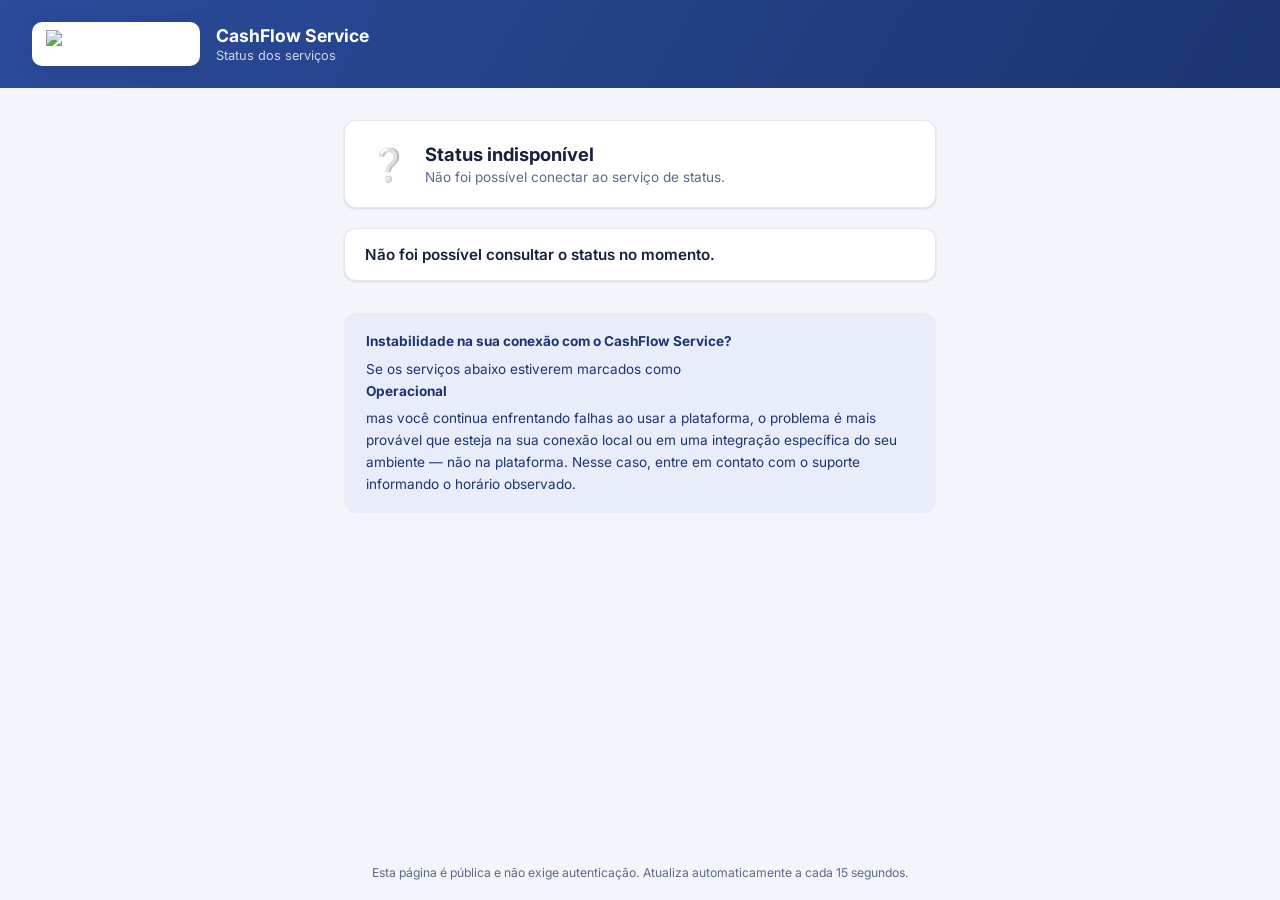
==== src/StatusPage.Api/wwwroot/status/index.html @ 38a7cb29 "Adiciona painel de operacao com login, status page publica, instalacao assistida e dossie executivo " ====
<!DOCTYPE html>
<html lang="pt-BR">
<head>
<meta charset="UTF-8">
<meta name="viewport" content="width=device-width, initial-scale=1.0">
<title>CashFlow Service — Status dos serviços</title>
<link rel="preconnect" href="https://fonts.googleapis.com">
<link href="https://fonts.googleapis.com/css2?family=Inter:wght@400;500;600;700;800&display=swap" rel="stylesheet">
<link rel="stylesheet" href="status.css">
</head>
<body>

<div class="pagina">

  <header class="topo">
    <div class="marca-logo">
      <img src="../assets/carrefour-banco-logo.png" alt="Carrefour Banco" />
    </div>
    <div class="marca-texto">
      <h1>CashFlow Service</h1>
      <p>Status dos serviços</p>
    </div>
  </header>

  <main class="conteudo">

    <div class="resumo-geral" id="resumo-geral">
      <span class="resumo-icone" id="resumo-icone">⏳</span>
      <div>
        <h2 id="resumo-titulo">Verificando…</h2>
        <p id="resumo-legenda">Consultando o status atual dos serviços.</p>
      </div>
    </div>

    <div class="grid-status" id="grid-status">
      <div class="card-status">
        <span class="status-nome">Carregando…</span>
      </div>
    </div>

    <p class="atualizacao" id="atualizacao"></p>

    <div class="ajuda-caixa">
      <strong>Instabilidade na sua conexão com o CashFlow Service?</strong>
      <p>
        Se os serviços abaixo estiverem marcados como <strong>Operacional</strong> mas você
        continua enfrentando falhas ao usar a plataforma, o problema é mais provável que esteja na
        sua conexão local ou em uma integração específica do seu ambiente — não na plataforma.
        Nesse caso, entre em contato com o suporte informando o horário observado.
      </p>
    </div>

  </main>

  <footer class="rodape">
    Esta página é pública e não exige autenticação. Atualiza automaticamente a cada 15 segundos.
  </footer>

</div>

<script src="status.js"></script>
</body>
</html>
---- src/StatusPage.Api/wwwroot/status/status.css ----
:root {
  --cor-primaria: #2b4b9b;
  --cor-primaria-escura: #1c3570;
  --cor-primaria-clara: #e9edf9;
  --cor-fundo: #f3f5fa;
  --cor-superficie: #ffffff;
  --cor-borda: #e1e6f0;
  --cor-texto: #16213e;
  --cor-texto-secundario: #5c6a8a;
  --cor-sucesso: #1a8f4c;
  --cor-alerta: #d08c00;
  --cor-erro: #c43b3b;
  --raio: 12px;
  --raio-pequeno: 8px;
  --sombra: 0 1px 2px rgba(23, 33, 70, 0.06), 0 1px 3px rgba(23, 33, 70, 0.08);
  --sombra-elevada: 0 4px 16px rgba(23, 33, 70, 0.14);
  --fonte: "Inter", system-ui, -apple-system, "Segoe UI", sans-serif;
}

* {
  box-sizing: border-box;
}

body {
  margin: 0;
  font-family: var(--fonte);
  background: var(--cor-fundo);
  color: var(--cor-texto);
  -webkit-font-smoothing: antialiased;
}

.pagina {
  min-height: 100vh;
  display: flex;
  flex-direction: column;
}

.topo {
  background: linear-gradient(120deg, var(--cor-primaria) 0%, var(--cor-primaria-escura) 100%);
  color: #fff;
  padding: 22px 32px;
  display: flex;
  align-items: center;
  gap: 16px;
}

.marca-logo {
  background: #fff;
  border-radius: 10px;
  padding: 8px 14px;
  display: flex;
  align-items: center;
  box-shadow: var(--sombra-elevada);
  flex-shrink: 0;
}

.marca-logo img {
  height: 28px;
  width: auto;
  display: block;
}

.marca-texto h1 {
  margin: 0;
  font-size: 1.1rem;
  font-weight: 700;
}

.marca-texto p {
  margin: 2px 0 0;
  font-size: 0.8rem;
  color: rgba(255, 255, 255, 0.78);
}

.conteudo {
  flex: 1;
  max-width: 640px;
  margin: 0 auto;
  padding: 32px 24px 48px;
  width: 100%;
}

.resumo-geral {
  display: flex;
  align-items: center;
  gap: 16px;
  background: var(--cor-superficie);
  border: 1px solid var(--cor-borda);
  border-radius: var(--raio);
  padding: 22px 24px;
  box-shadow: var(--sombra);
  margin-bottom: 20px;
}

.resumo-icone {
  font-size: 2rem;
  flex-shrink: 0;
}

.resumo-geral h2 {
  margin: 0 0 4px;
  font-size: 1.15rem;
}

.resumo-geral p {
  margin: 0;
  font-size: 0.85rem;
  color: var(--cor-texto-secundario);
}

.resumo-geral.geral-operacional .resumo-geral,
.resumo-geral.geral-operacional {
  border-color: #bfe3cc;
}

.grid-status {
  display: grid;
  gap: 12px;
  margin-bottom: 24px;
}

.card-status {
  background: var(--cor-superficie);
  border: 1px solid var(--cor-borda);
  border-radius: var(--raio);
  padding: 16px 20px;
  box-shadow: var(--sombra);
  display: flex;
  align-items: center;
  justify-content: space-between;
  gap: 12px;
}

.status-nome {
  font-weight: 600;
  font-size: 0.95rem;
}

.status-badge {
  display: inline-flex;
  align-items: center;
  gap: 6px;
  padding: 5px 12px;
  border-radius: 999px;
  font-size: 0.78rem;
  font-weight: 700;
  letter-spacing: 0.01em;
}

.status-badge::before {
  content: "";
  width: 7px;
  height: 7px;
  border-radius: 50%;
  background: currentColor;
}

.status-badge.badge-operacional {
  background: #e4f5ea;
  color: var(--cor-sucesso);
}

.status-badge.badge-degradado {
  background: #fff6e5;
  color: var(--cor-alerta);
}

.status-badge.badge-indisponivel {
  background: #fdeaea;
  color: var(--cor-erro);
}

.atualizacao {
  text-align: center;
  font-size: 0.78rem;
  color: var(--cor-texto-secundario);
  margin: 0 0 32px;
}

.ajuda-caixa {
  background: var(--cor-primaria-clara);
  border-radius: var(--raio);
  padding: 18px 22px;
  font-size: 0.85rem;
  color: var(--cor-primaria-escura);
  line-height: 1.6;
}

.ajuda-caixa strong {
  display: block;
  margin-bottom: 6px;
}

.ajuda-caixa p {
  margin: 0;
}

.rodape {
  text-align: center;
  padding: 20px;
  font-size: 0.76rem;
  color: var(--cor-texto-secundario);
}

@media (max-width: 480px) {
  .topo {
    padding: 18px 20px;
  }

  .conteudo {
    padding: 24px 16px 40px;
  }

  .resumo-geral {
    flex-direction: column;
    text-align: center;
  }
}
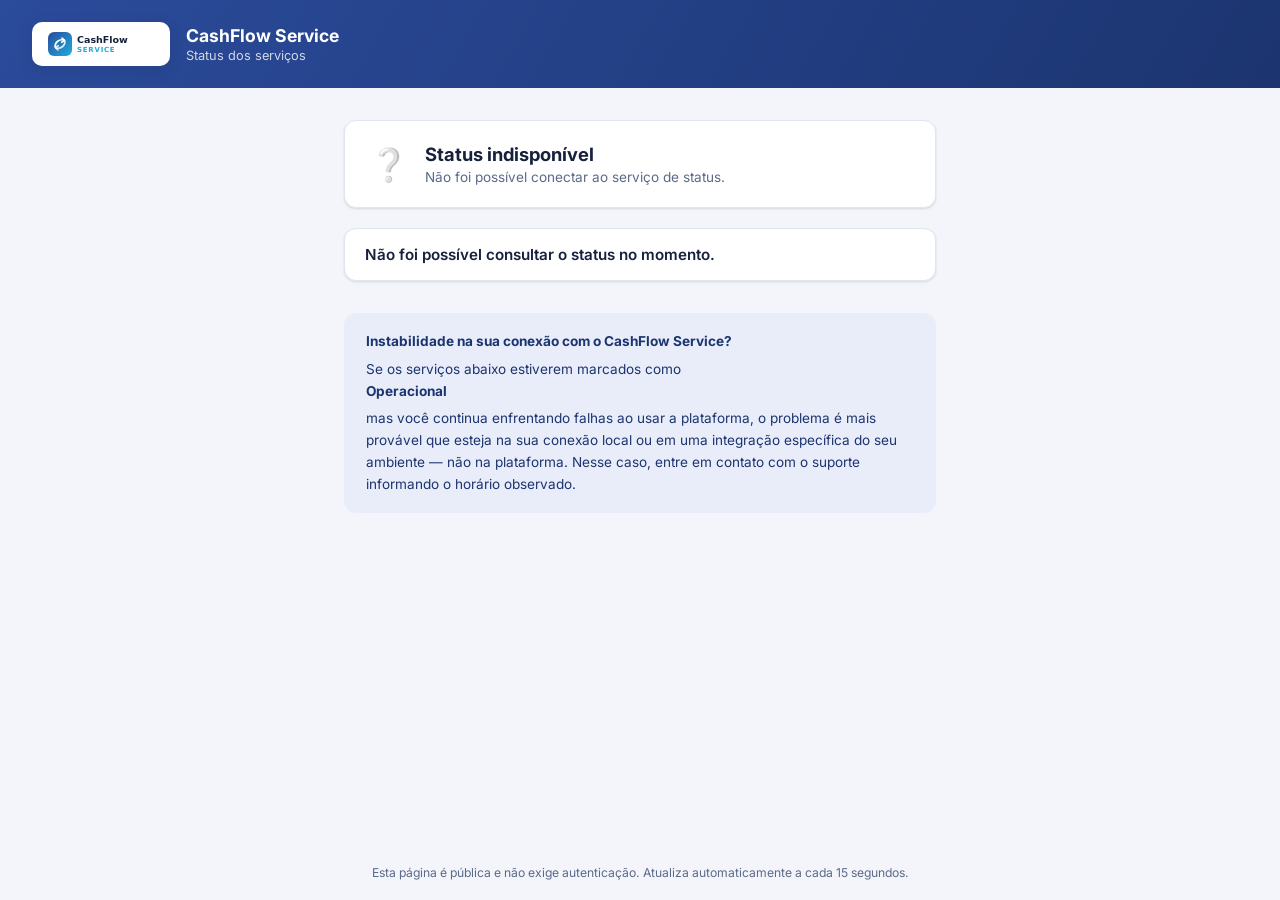
==== commit 2f17dc2b: "Substitui logomarca por identidade visual propria do CashFlow Service" ====
--- a/src/StatusPage.Api/wwwroot/status/index.html
+++ b/src/StatusPage.Api/wwwroot/status/index.html
@@ -14,7 +14,7 @@
 
   <header class="topo">
     <div class="marca-logo">
-      <img src="../assets/carrefour-banco-logo.png" alt="Carrefour Banco" />
+      <img src="../assets/cashflow-logo.svg" alt="CashFlow Service" />
     </div>
     <div class="marca-texto">
       <h1>CashFlow Service</h1>
